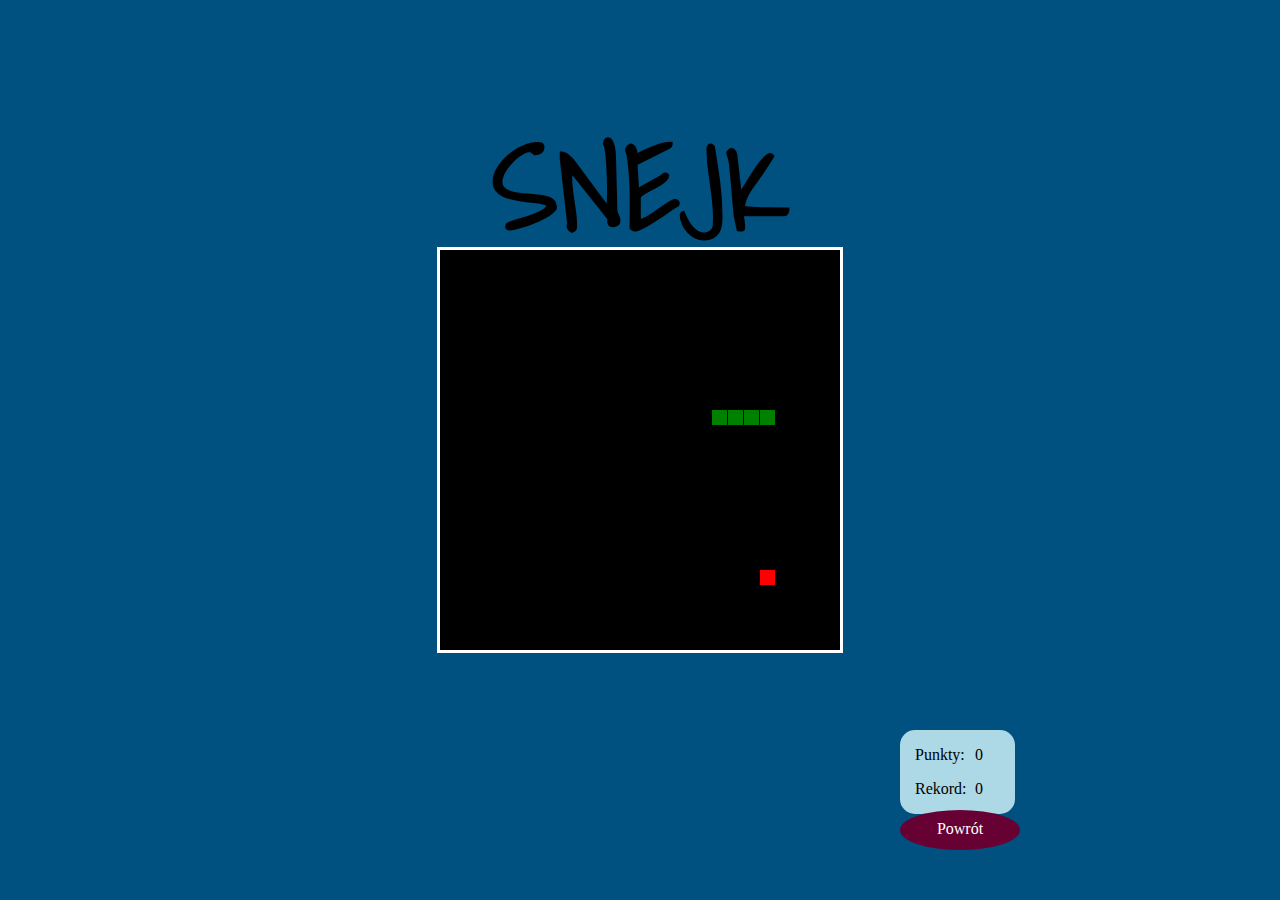
==== gry/snake.html @ 2c3793d4 "no tak" ====
<!DOCTYPE html>
<html lang="pl">
<head>
  <title>Wąż rzeczny jest niebezpieczny</title>
  <meta charset="utf-8">
  <link rel="stylesheet" type="text/css" href="snake.css">
  <link rel="icon" href="../fico.png">
  <link rel="preconnect" href="https://fonts.gstatic.com">
  <link href="https://fonts.googleapis.com/css2?family=Shadows+Into+Light&display=swap" rel="stylesheet">
</head>
<body>
<div id="title"><h1>SNEJK</h1></div>
<div id="punktacja">
  <p id="p1">Punkty:</p>
  <p id="p2">Rekord:</p>
  <p id="punkty">0</p>
  <p id="rekord">0</p>
</div>
<a href="../11.html"><div id="back">Powrót</div></a>
<canvas width="400" height="400" id="game"></canvas>
<script>
var canvas = document.getElementById('game');
var context = canvas.getContext('2d');
var grid = 16;
var count = 0;
var punkty=0;
var rekord=0; 
var snejk = {
  x: 160,
  y: 160,
  dx: grid,
  dy: 0,
  cells: [],
  maxCells: 4
};
var jablka = {
  x: 320,
  y: 320
};
function getRandomInt(min, max) {
  return Math.floor(Math.random() * (max - min)) + min;
}
function loop() {
  requestAnimationFrame(loop);
  if (++count < 4) {
    return;
  }
  count = 0;
  context.clearRect(0,0,canvas.width,canvas.height);
  snejk.x += snejk.dx;
  snejk.y += snejk.dy;
  if (snejk.x < 0) {
    snejk.x = canvas.width - grid;
  }
  else if (snejk.x >= canvas.width) {
    snejk.x = 0;
  }
  if (snejk.y < 0) {
    snejk.y = canvas.height - grid;
  }
  else if (snejk.y >= canvas.height) {
    snejk.y = 0;
  }
  snejk.cells.unshift({x: snejk.x, y: snejk.y});
  if (snejk.cells.length > snejk.maxCells) {
    snejk.cells.pop();
  }
  context.fillStyle = 'red';
  context.fillRect(jablka.x, jablka.y, grid-1, grid-1);
  context.fillStyle = 'green';
  snejk.cells.forEach(function(cell, index) {
    context.fillRect(cell.x, cell.y, grid-1, grid-1);  
    if (cell.x === jablka.x && cell.y === jablka.y) {
      snejk.maxCells++;
	  punkty+=1;
	  document.getElementById('punkty').innerHTML=punkty;
      jablka.x = getRandomInt(0, 25) * grid;
      jablka.y = getRandomInt(0, 25) * grid;
    }
    for (var i = index + 1; i < snejk.cells.length; i++) {
      if (cell.x === snejk.cells[i].x && cell.y === snejk.cells[i].y) {
	    if(punkty>rekord)
	    {
	     rekord=punkty;
	    }
    	snejk.x = 160;
        snejk.y = 160;
        snejk.cells = [];
        snejk.maxCells = 4;
        snejk.dx = grid;
        snejk.dy = 0;
		punkty=0;
        jablka.x = getRandomInt(0, 25) * grid;
        jablka.y = getRandomInt(0, 25) * grid;
	    document.getElementById('rekord').innerHTML=rekord;
      }
    }
  });
}
document.addEventListener('keydown', function(e) {
  if (e.which === 37 && snejk.dx === 0) {
    snejk.dx = -grid;
    snejk.dy = 0;
  }
  else if (e.which === 38 && snejk.dy === 0) {
    snejk.dy = -grid;
    snejk.dx = 0;
  }
  else if (e.which === 39 && snejk.dx === 0) {
    snejk.dx = grid;
    snejk.dy = 0;
  }
  else if (e.which === 40 && snejk.dy === 0) {
    snejk.dy = grid;
    snejk.dx = 0;
  }
});
requestAnimationFrame(loop);
</script>
</body>
</html>
---- gry/snake.css ----
html, body{
  height: 100%;
  margin: 0;
}

body{
  height: 100%;
  background-color: #005080;
  display: flex;
  align-items: center;
  justify-content: center;
}
canvas{
  border: 3px solid white;
  background-color: black;
}
#punktacja{
  background-color: lightblue;
  width: 100px;
  position: absolute;
  top: 730px;
  left: 900px;
  border-radius: 15px;
  padding-left: 15px;
}
#title{
  font-family: 'Shadows Into Light', cursive;
  font-size: 60px;
  position: absolute;
  top: 10px;
}
#punkty{
  color:black;
  position:absolute;
  left:75px;
  bottom: 34px;
}
#rekord{
  color: black;
  position:absolute;
  left:75px;
  bottom: 0px;
}
#back{
  width: 100px;
  height: 20px;
  padding: 10px;
  font-family: serif;
  text-align: center;
  background-color: rgb(40.31% 0.52% 20.54%);
  border-radius: 50%;
  transition: 1.2s;
  color: white;
  position: absolute;
  bottom: 50px;
  left: 900px;
}
a :hover{
  font-size: 18px;
  cursor: pointer;
}
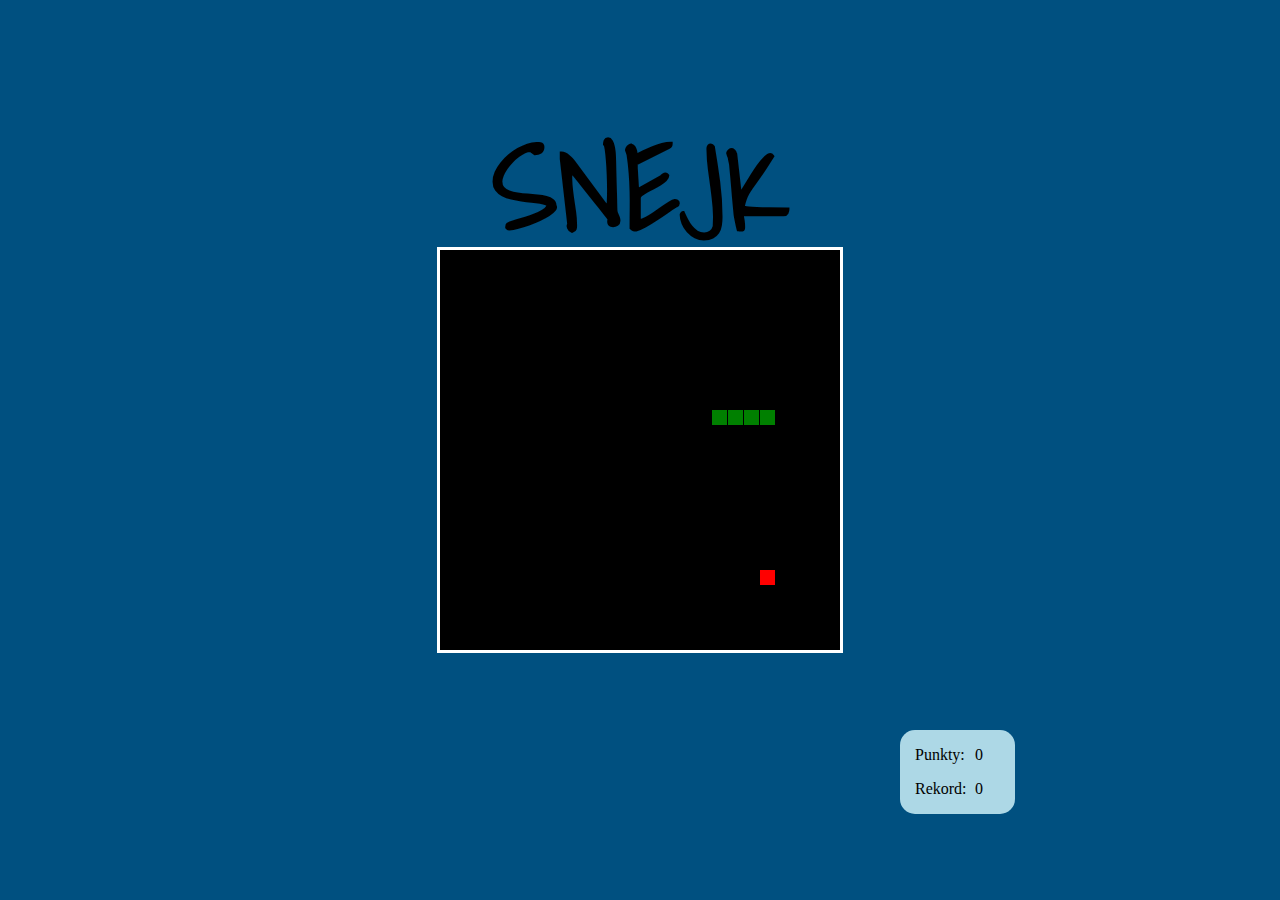
==== commit 5218ca82: "nom" ====
--- a/gry/snake.html
+++ b/gry/snake.html
@@ -16,7 +16,7 @@
   <p id="punkty">0</p>
   <p id="rekord">0</p>
 </div>
-<a href="../11.html"><div id="back">Powrót</div></a>
+
 <canvas width="400" height="400" id="game"></canvas>
 <script>
 var canvas = document.getElementById('game');
